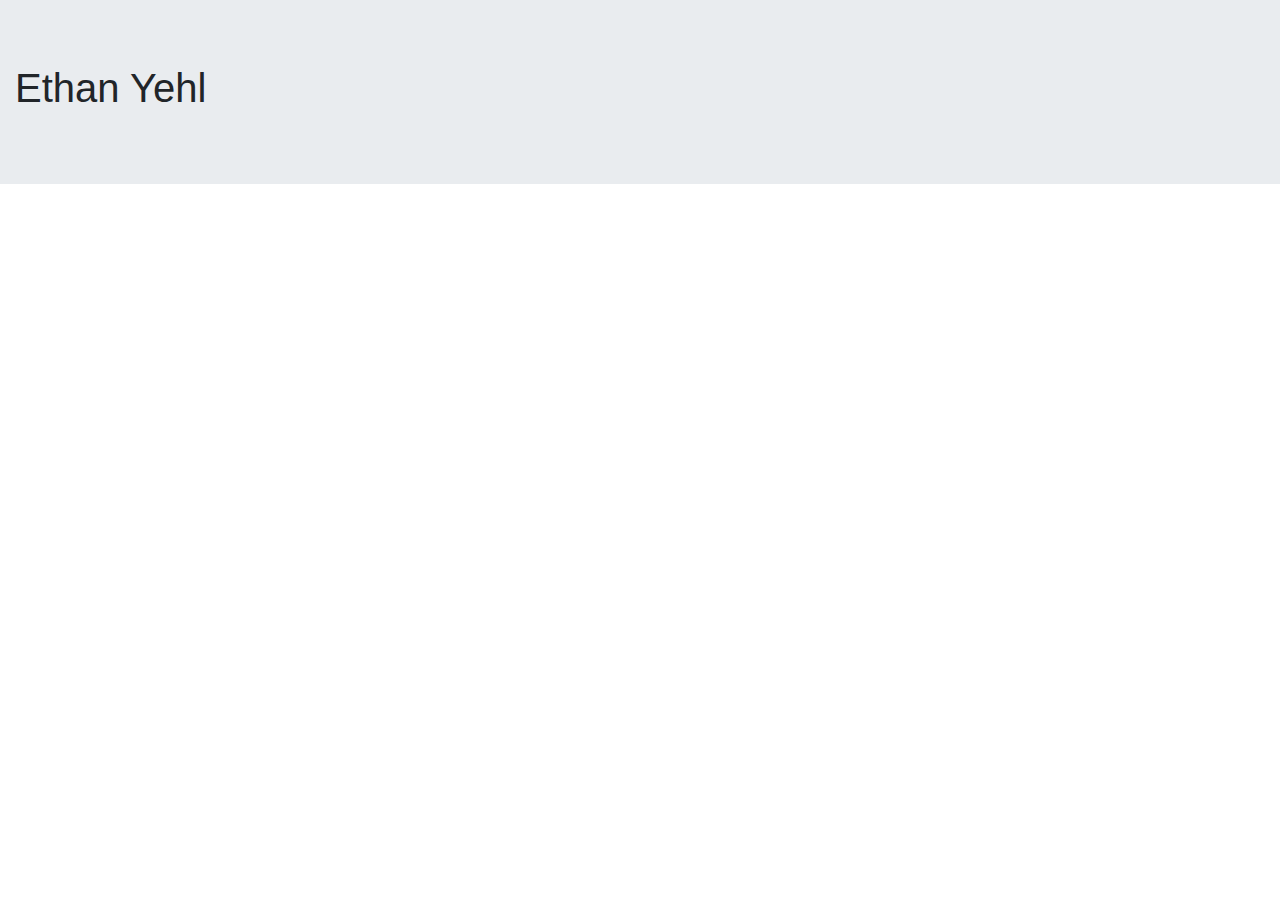
==== webFinal/index.html @ 1e7ced52 "monday2 commit" ====
<!DOCTYPE html>
<html>
    <head>
        <!-- Latest compiled and minified CSS -->
<link rel="stylesheet" href="https://maxcdn.bootstrapcdn.com/bootstrap/4.2.1/css/bootstrap.min.css">

<!-- jQuery library -->
<script src="https://ajax.googleapis.com/ajax/libs/jquery/3.3.1/jquery.min.js"></script>

<!-- Popper JS -->
<script src="https://cdnjs.cloudflare.com/ajax/libs/popper.js/1.14.6/umd/popper.min.js"></script>

<!-- Latest compiled JavaScript -->
<script src="https://maxcdn.bootstrapcdn.com/bootstrap/4.2.1/js/bootstrap.min.js"></script>
<!-- external css -->
<link rel="stylesheet" type="text/css" href="style.css">
    </head>
    <body>
        <div class="jumbotron jumbotron-fluid">
          <div class="container-fluid">
            <h1>Ethan Yehl</h1> 
          </div>
        </div>
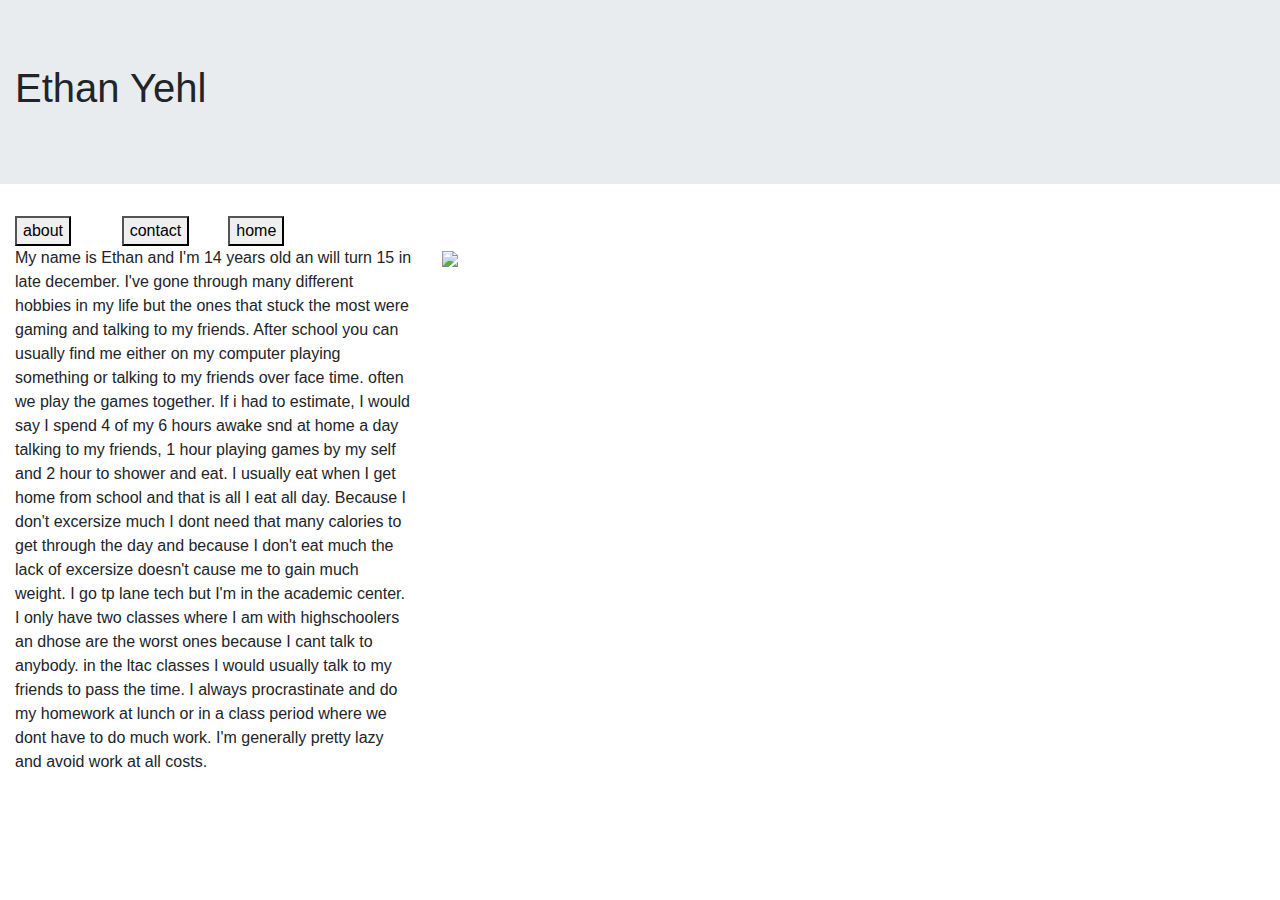
==== commit e67aec91: "f commit" ====
--- a/webFinal/index.html
+++ b/webFinal/index.html
@@ -20,4 +20,34 @@
           <div class="container-fluid">
             <h1>Ethan Yehl</h1> 
           </div>
-        </div>+        </div>
+<div class="container-fluid">
+  <div class="row">
+    <div class="col-lg-1">
+      <a href=""></a>
+<button onclick="window.location.href = '';">about</button>         
+    </div>
+    <div class="col-lg-1" >
+      <a href=""><button onclick="window.location.href = '';">contact</button></a>
+      
+    </div>
+    <div class="col-lg-1" >
+      <a href="#">
+        <button onclick="window.location.href = '';">home</button>
+      </a>
+      
+    </div>
+  </div>
+</div>
+<div class= "container-fluid">
+  <div class= "row">
+    <div class="col-lg-4">
+      <p>    My name is Ethan and I'm 14 years old an will turn 15 in late december. I've gone through many different hobbies in my life but the ones that stuck the most were gaming and talking to my friends. After school you can usually find me either on my computer playing something or talking to my friends over face time. often we play the games together. If i had to estimate, I would say I spend 4 of my 6 hours awake snd at home a day talking to my friends, 1 hour playing games by my self and 2 hour to shower and eat. I usually eat when I get home from school and that is all I eat all day. Because I don't excersize much I dont need that many calories to get through the day and because I don't eat much the lack of excersize doesn't cause me to gain much weight. I go tp lane tech but I'm in the academic center. I only have two classes where I am with highschoolers an dhose are the worst ones because I cant talk to anybody. in the ltac classes I would usually talk to my friends to pass the time. I always procrastinate and do my homework at lunch or in a class period where we dont have to do much work. I'm generally pretty lazy and avoid work at all costs.
+</p>
+    </div>
+    <div class="col-lg-8">
+      <img src="https://assets.dnainfo.com/generated/chicago_photo/2016/05/lane-tech-1463863009.jpg/larger.jpg" class="image1">
+    </div>
+    
+  </div>
+</div>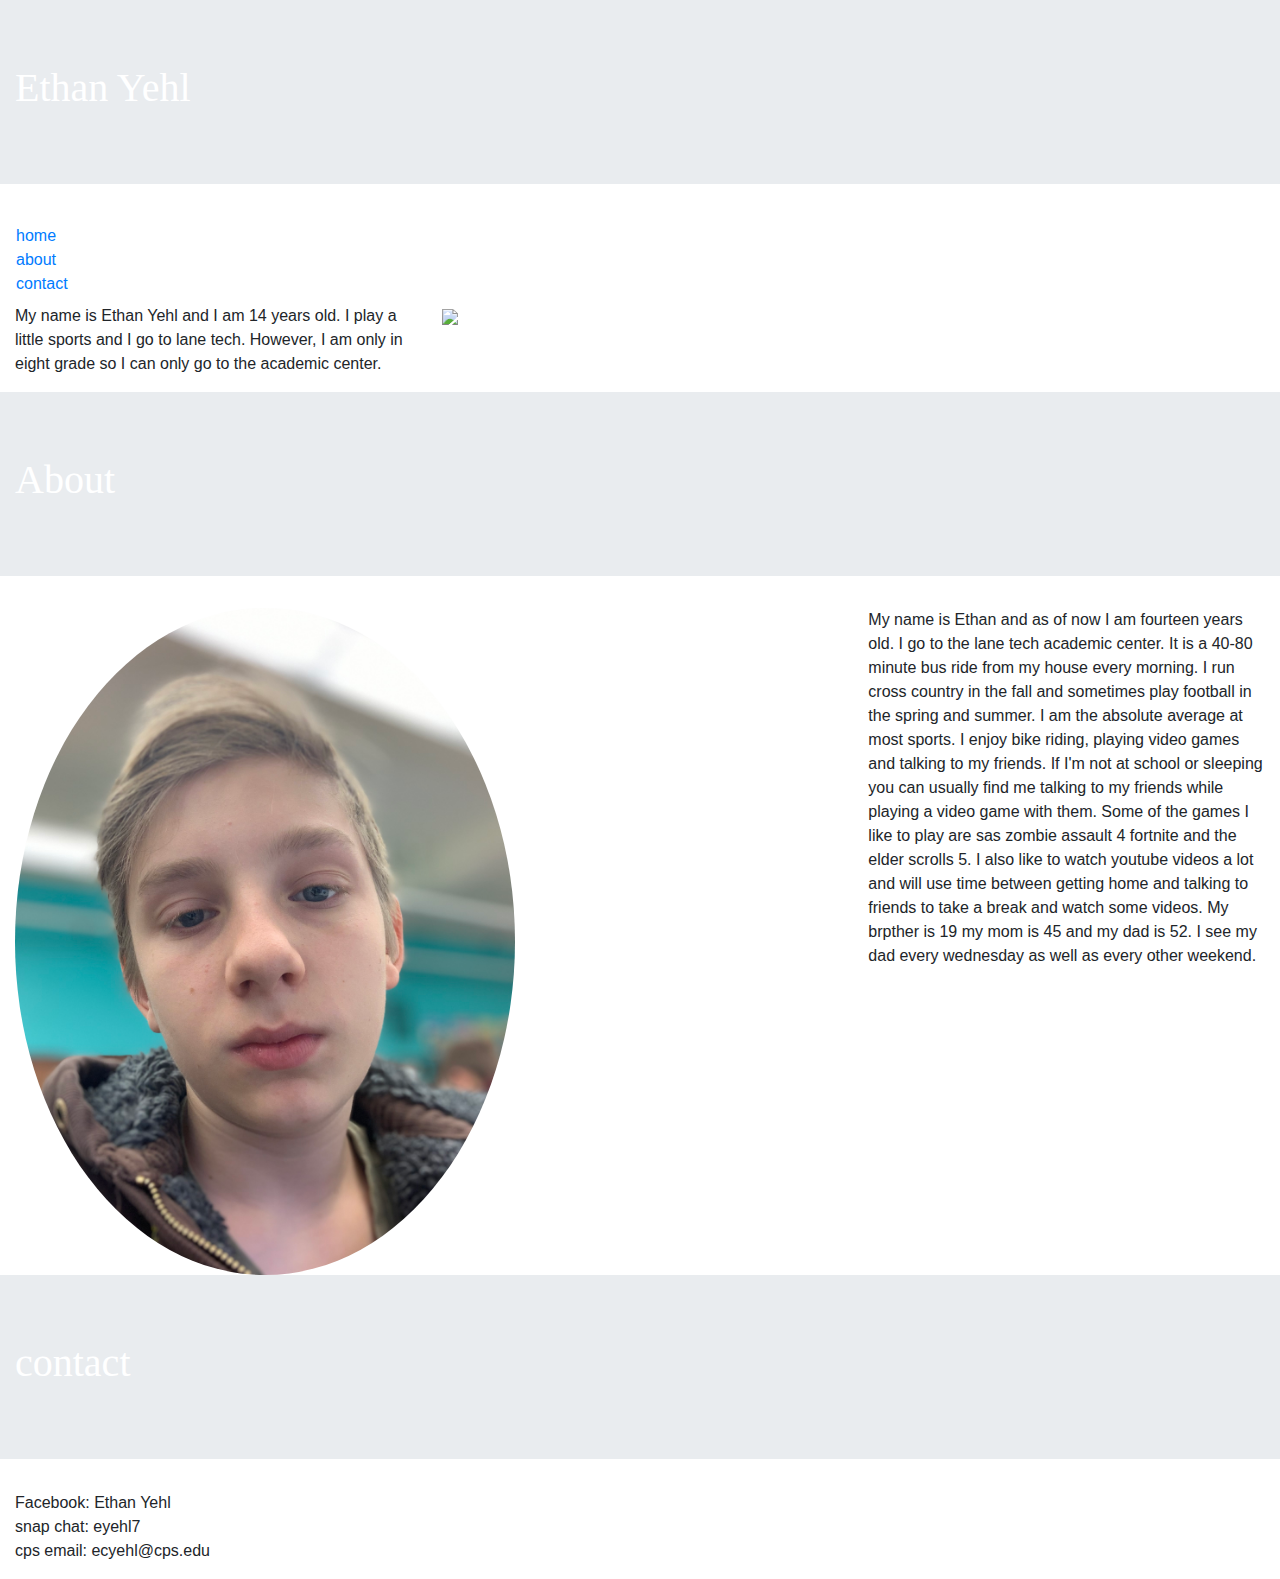
==== commit befaa96f: "comit 3/15" ====
--- a/webFinal/index.html
+++ b/webFinal/index.html
@@ -21,20 +21,23 @@
             <h1>Ethan Yehl</h1> 
           </div>
         </div>
-<div class="container-fluid">
-  <div class="row">
-    <div class="col-lg-1">
-      <a href=""></a>
-<button onclick="window.location.href = '';">about</button>         
-    </div>
-    <div class="col-lg-1" >
-      <a href=""><button onclick="window.location.href = '';">contact</button></a>
-      
-    </div>
-    <div class="col-lg-1" >
-      <a href="#">
-        <button onclick="window.location.href = '';">home</button>
-      </a>
+<!-- The scrollable area -->
+<body data-spy="scroll" data-target=".navbar" data-offset="50">
+
+<!-- The navbar - The <a> elements are used to jump to a section in the scrollable area -->
+<nav class="navbar navbar-inverse navbar-fixed-top">
+
+  <ul class="nav navbar-nav">
+    <li><a href="#home">home</a></li>
+    <li><a href="#about">about</a></li>
+    <li><a href="#contact">contact</a></li>
+    
+</nav>
+
+<!-- Section 1 -->
+<div id="home">
+ 
+</div>
       
     </div>
   </div>
@@ -42,12 +45,45 @@
 <div class= "container-fluid">
   <div class= "row">
     <div class="col-lg-4">
-      <p>    My name is Ethan and I'm 14 years old an will turn 15 in late december. I've gone through many different hobbies in my life but the ones that stuck the most were gaming and talking to my friends. After school you can usually find me either on my computer playing something or talking to my friends over face time. often we play the games together. If i had to estimate, I would say I spend 4 of my 6 hours awake snd at home a day talking to my friends, 1 hour playing games by my self and 2 hour to shower and eat. I usually eat when I get home from school and that is all I eat all day. Because I don't excersize much I dont need that many calories to get through the day and because I don't eat much the lack of excersize doesn't cause me to gain much weight. I go tp lane tech but I'm in the academic center. I only have two classes where I am with highschoolers an dhose are the worst ones because I cant talk to anybody. in the ltac classes I would usually talk to my friends to pass the time. I always procrastinate and do my homework at lunch or in a class period where we dont have to do much work. I'm generally pretty lazy and avoid work at all costs.
-</p>
+<p>My name is Ethan Yehl and I am 14 years old. I play a little sports and I go to lane tech. However, I am only in eight grade so I can only go to the academic center.</p>
     </div>
     <div class="col-lg-8">
       <img src="https://assets.dnainfo.com/generated/chicago_photo/2016/05/lane-tech-1463863009.jpg/larger.jpg" class="image1">
     </div>
     
   </div>
-</div>+</div>
+        <div class="jumbotron jumbotron-fluid" id="jumbotron2">
+          <div class="container-fluid" id="about">
+            <h1>About</h1> 
+          </div>
+        </div>
+        <div class="container-fluid">
+          <div class="row">
+            <div class= "col-lg-8">
+              <img src= "images3/me.jpg" id="nbe">
+            </div>
+            <div class="col-lg-4">
+              <p>My name is Ethan and as of now I am fourteen years old. I go to the lane tech academic center. It is a 40-80 minute bus ride from my house every morning. I run cross country in the fall and sometimes play football in the spring and summer. I am the absolute average at most sports. I enjoy bike riding, playing video games and talking to my friends. If I'm not at school or sleeping you can usually find me talking to my friends while playing a video game with them. Some of the games I like to play are sas zombie assault 4 fortnite and the elder scrolls 5. I also like to watch youtube videos a lot and will use time between getting home and talking to friends to take a break and watch some videos. My brpther is 19 my mom is 45 and my dad is 52. I see my dad every wednesday as well as every other weekend.</p>
+            </div>
+          </div> 
+        </div>
+  <div class="jumbotron jumbotron-fluid" id="jumbotron3">
+          <div class="container-fluid" id="contact">
+            <h1>contact</h1> 
+          </div>
+        </div>
+        <div class="container-fluid">
+          <div class="row">
+            <div class="col-lg-3">
+              <p>
+                Facebook: Ethan Yehl<br>
+                snap chat: eyehl7<br>
+                cps email: ecyehl@cps.edu
+              </p>
+            </div>
+            <div class="col-lg-9">
+              
+            </div>
+          </div>
+        </div>
--- a/webFinal/style.css
+++ b/webFinal/style.css
@@ -0,0 +1,24 @@
+.jumbotron {
+    background-image: url(https://media.treehugger.com/assets/images/2016/07/green-forest-trees.jpg.860x0_q70_crop-scale.jpg);
+    color:white;
+}
+button {
+    background-color: black;
+    color: white;
+}
+.image1 {
+    width:800px;
+}
+#jumbotron2 {
+    background-image: url(http://www.keepaustingreen.com/wp-content/uploads/2015/08/fall-tree-preparation.jpg)
+}
+#nbe {
+    width:500px;
+    border-radius: 50%
+}
+h1 {
+    font-family: fantasy;
+}
+#jumbotron3 {
+    background-image: url(https://imtwellnesscenter.com/wp-content/uploads/2014/10/purple-tree.png);
+}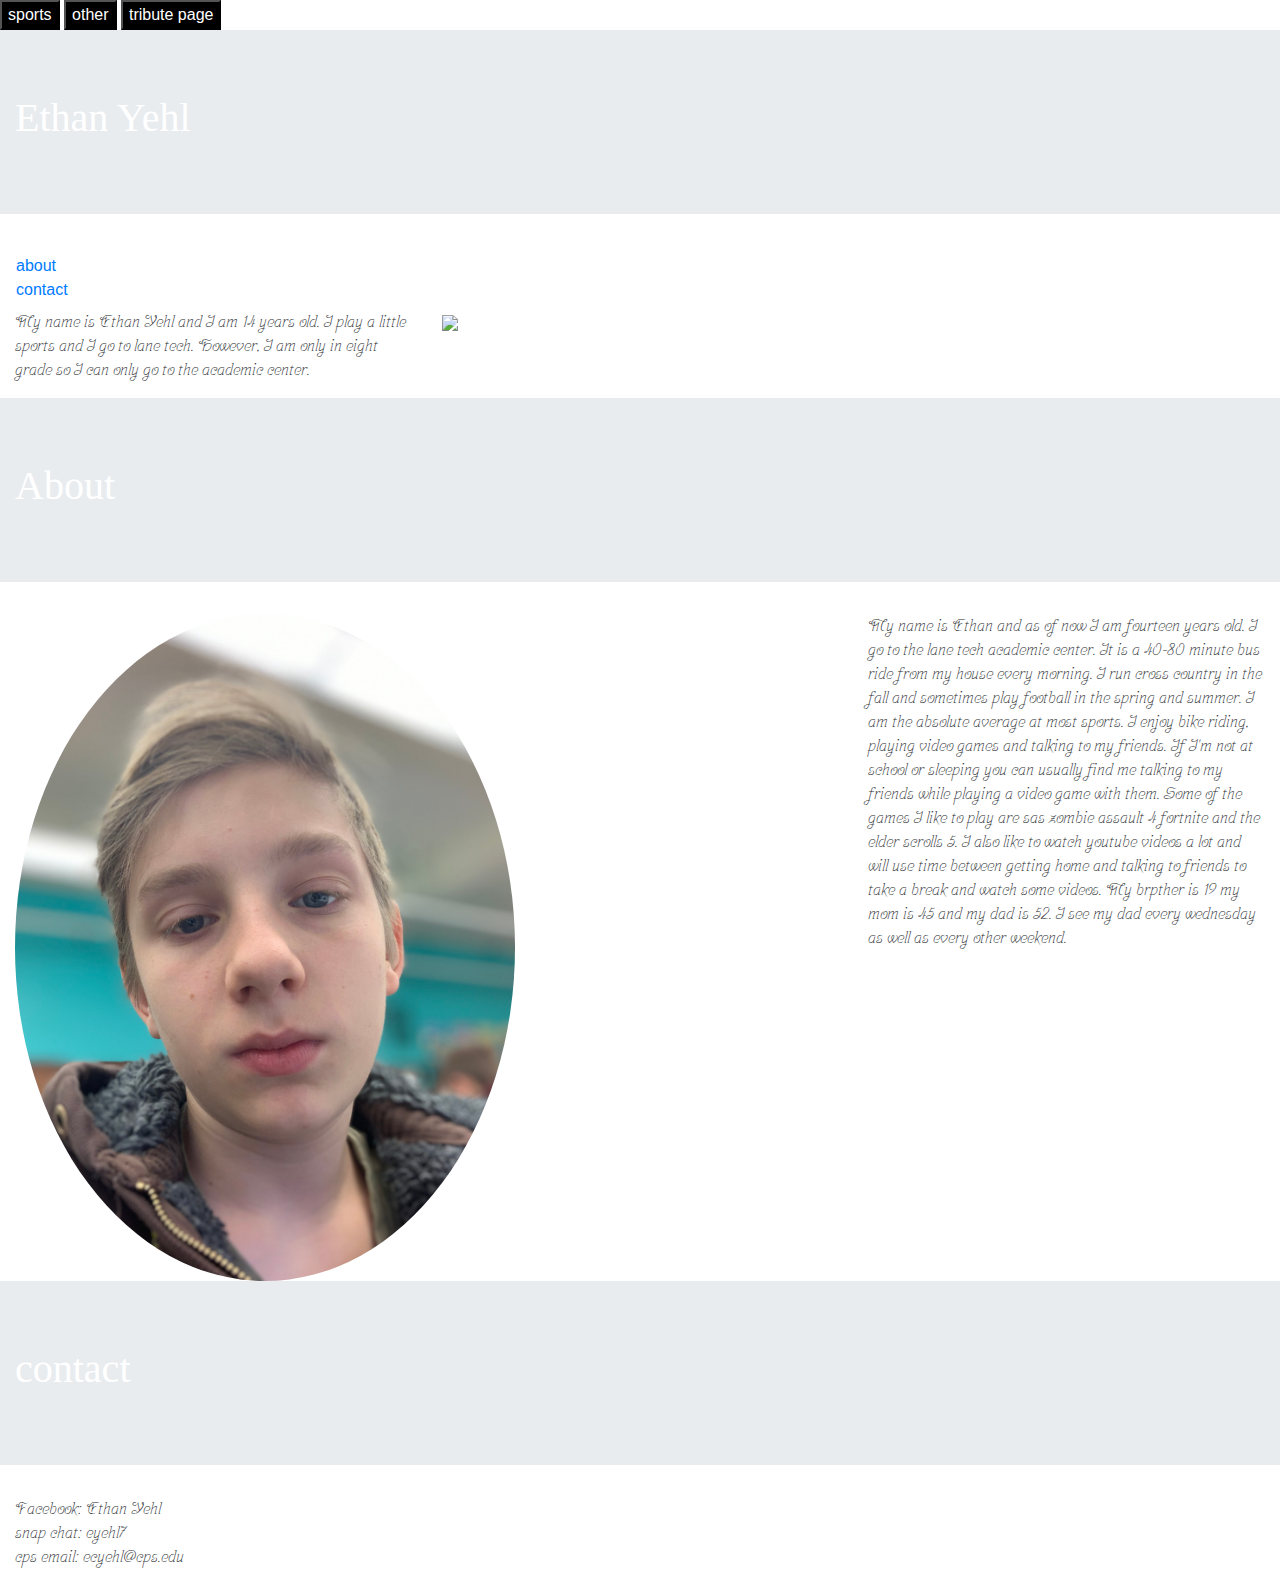
==== commit 546c9325: "3/18 commit" ====
--- a/webFinal/index.html
+++ b/webFinal/index.html
@@ -14,8 +14,14 @@
 <script src="https://maxcdn.bootstrapcdn.com/bootstrap/4.2.1/js/bootstrap.min.js"></script>
 <!-- external css -->
 <link rel="stylesheet" type="text/css" href="style.css">
+<!-- font -->
+<link href="https://fonts.googleapis.com/css?family=Srisakdi" rel="stylesheet">
     </head>
     <body>
+      <a href="sports.html"><button type="button">sports</button></a>
+      <a href="other.html"><button type="button">other</button></a>
+      <a href="tribute.cite/index.html"><button type="button">tribute page</button></a>
+      
         <div class="jumbotron jumbotron-fluid">
           <div class="container-fluid">
             <h1>Ethan Yehl</h1> 
@@ -28,7 +34,7 @@
 <nav class="navbar navbar-inverse navbar-fixed-top">
 
   <ul class="nav navbar-nav">
-    <li><a href="#home">home</a></li>
+    
     <li><a href="#about">about</a></li>
     <li><a href="#contact">contact</a></li>
     
--- a/webFinal/style.css
+++ b/webFinal/style.css
@@ -21,4 +21,7 @@
 }
 #jumbotron3 {
     background-image: url(https://imtwellnesscenter.com/wp-content/uploads/2014/10/purple-tree.png);
+}
+p {
+    font-family: 'Srisakdi', cursive;
 }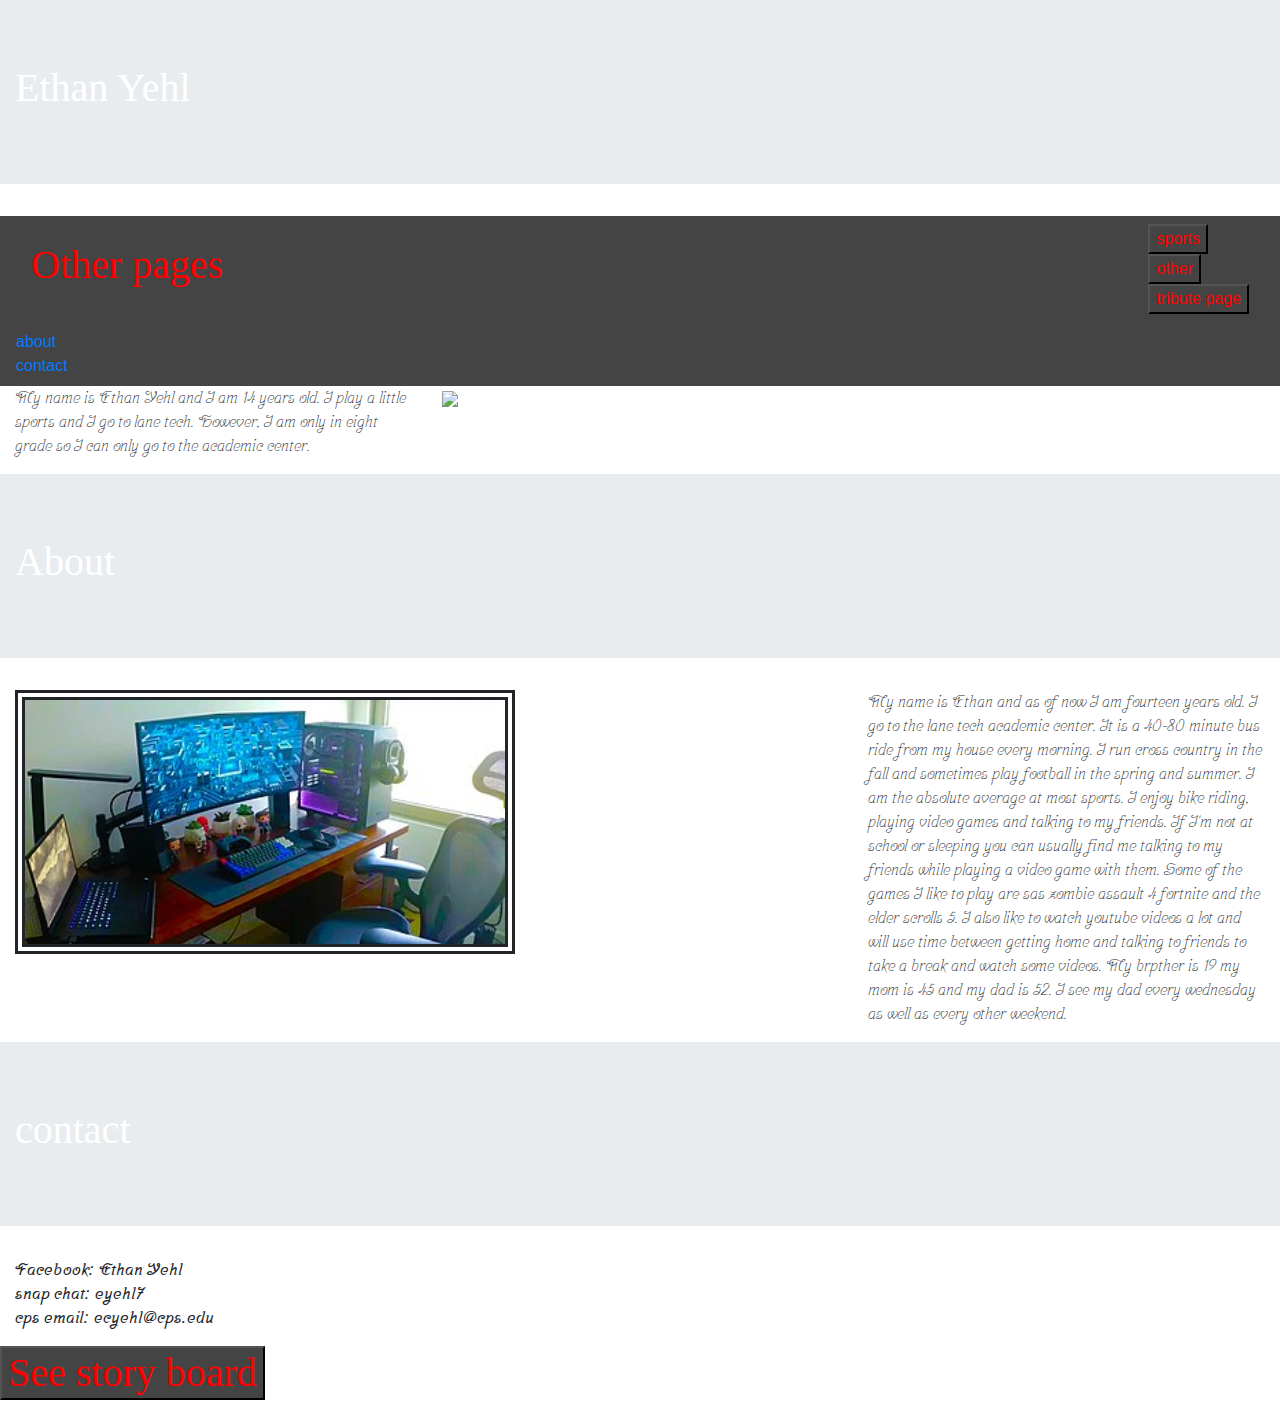
==== commit 78868a1c: "commit 3/20" ====
--- a/webFinal/index.html
+++ b/webFinal/index.html
@@ -18,15 +18,27 @@
 <link href="https://fonts.googleapis.com/css?family=Srisakdi" rel="stylesheet">
     </head>
     <body>
-      <a href="sports.html"><button type="button">sports</button></a>
-      <a href="other.html"><button type="button">other</button></a>
-      <a href="tribute.cite/index.html"><button type="button">tribute page</button></a>
+ 
+      
       
         <div class="jumbotron jumbotron-fluid">
           <div class="container-fluid">
             <h1>Ethan Yehl</h1> 
           </div>
         </div>
+<!-- nav bar-->
+<nav class="navbar navbar-default">
+  <div class="container-fluid">
+    <div class="navbar-header">
+      <h1 id="nv">Other pages</h1>
+    </div>
+    <ul class="nav navbar-nav">
+      <li>      <a href="sports.html"><button type="button">sports</button></a></li>
+     <li>     <a href="other.html"><button type="button">other</button></a></li>
+     <li><a href="tribute.html"><button type="button">tribute page</button></a></li>
+    </ul>
+  </div>
+</nav>
 <!-- The scrollable area -->
 <body data-spy="scroll" data-target=".navbar" data-offset="50">
 
@@ -67,7 +79,7 @@
         <div class="container-fluid">
           <div class="row">
             <div class= "col-lg-8">
-              <img src= "images3/me.jpg" id="nbe">
+              <img src= "images3/gpc.jpg" id="nbe">
             </div>
             <div class="col-lg-4">
               <p>My name is Ethan and as of now I am fourteen years old. I go to the lane tech academic center. It is a 40-80 minute bus ride from my house every morning. I run cross country in the fall and sometimes play football in the spring and summer. I am the absolute average at most sports. I enjoy bike riding, playing video games and talking to my friends. If I'm not at school or sleeping you can usually find me talking to my friends while playing a video game with them. Some of the games I like to play are sas zombie assault 4 fortnite and the elder scrolls 5. I also like to watch youtube videos a lot and will use time between getting home and talking to friends to take a break and watch some videos. My brpther is 19 my mom is 45 and my dad is 52. I see my dad every wednesday as well as every other weekend.</p>
@@ -83,9 +95,9 @@
           <div class="row">
             <div class="col-lg-3">
               <p>
-                Facebook: Ethan Yehl<br>
+                <b>Facebook: Ethan Yehl<br>
                 snap chat: eyehl7<br>
-                cps email: ecyehl@cps.edu
+                cps email: ecyehl@cps.edu</b>
               </p>
             </div>
             <div class="col-lg-9">
@@ -93,3 +105,6 @@
             </div>
           </div>
         </div>
+<footer>
+  <h1><a href="storyboard.html"><button type="button">See story board</button> </a></h1>
+</footer>
--- a/webFinal/style.css
+++ b/webFinal/style.css
@@ -3,8 +3,8 @@
     color:white;
 }
 button {
-    background-color: black;
-    color: white;
+    background-color:#444;
+    color: red;
 }
 .image1 {
     width:800px;
@@ -14,7 +14,8 @@
 }
 #nbe {
     width:500px;
-    border-radius: 50%
+    border:double;
+    border-width: 10px;
 }
 h1 {
     font-family: fantasy;
@@ -24,4 +25,10 @@
 }
 p {
     font-family: 'Srisakdi', cursive;
+}
+.navbar {
+    background-color:#444;
+}
+#nv {
+    color:red;
 }